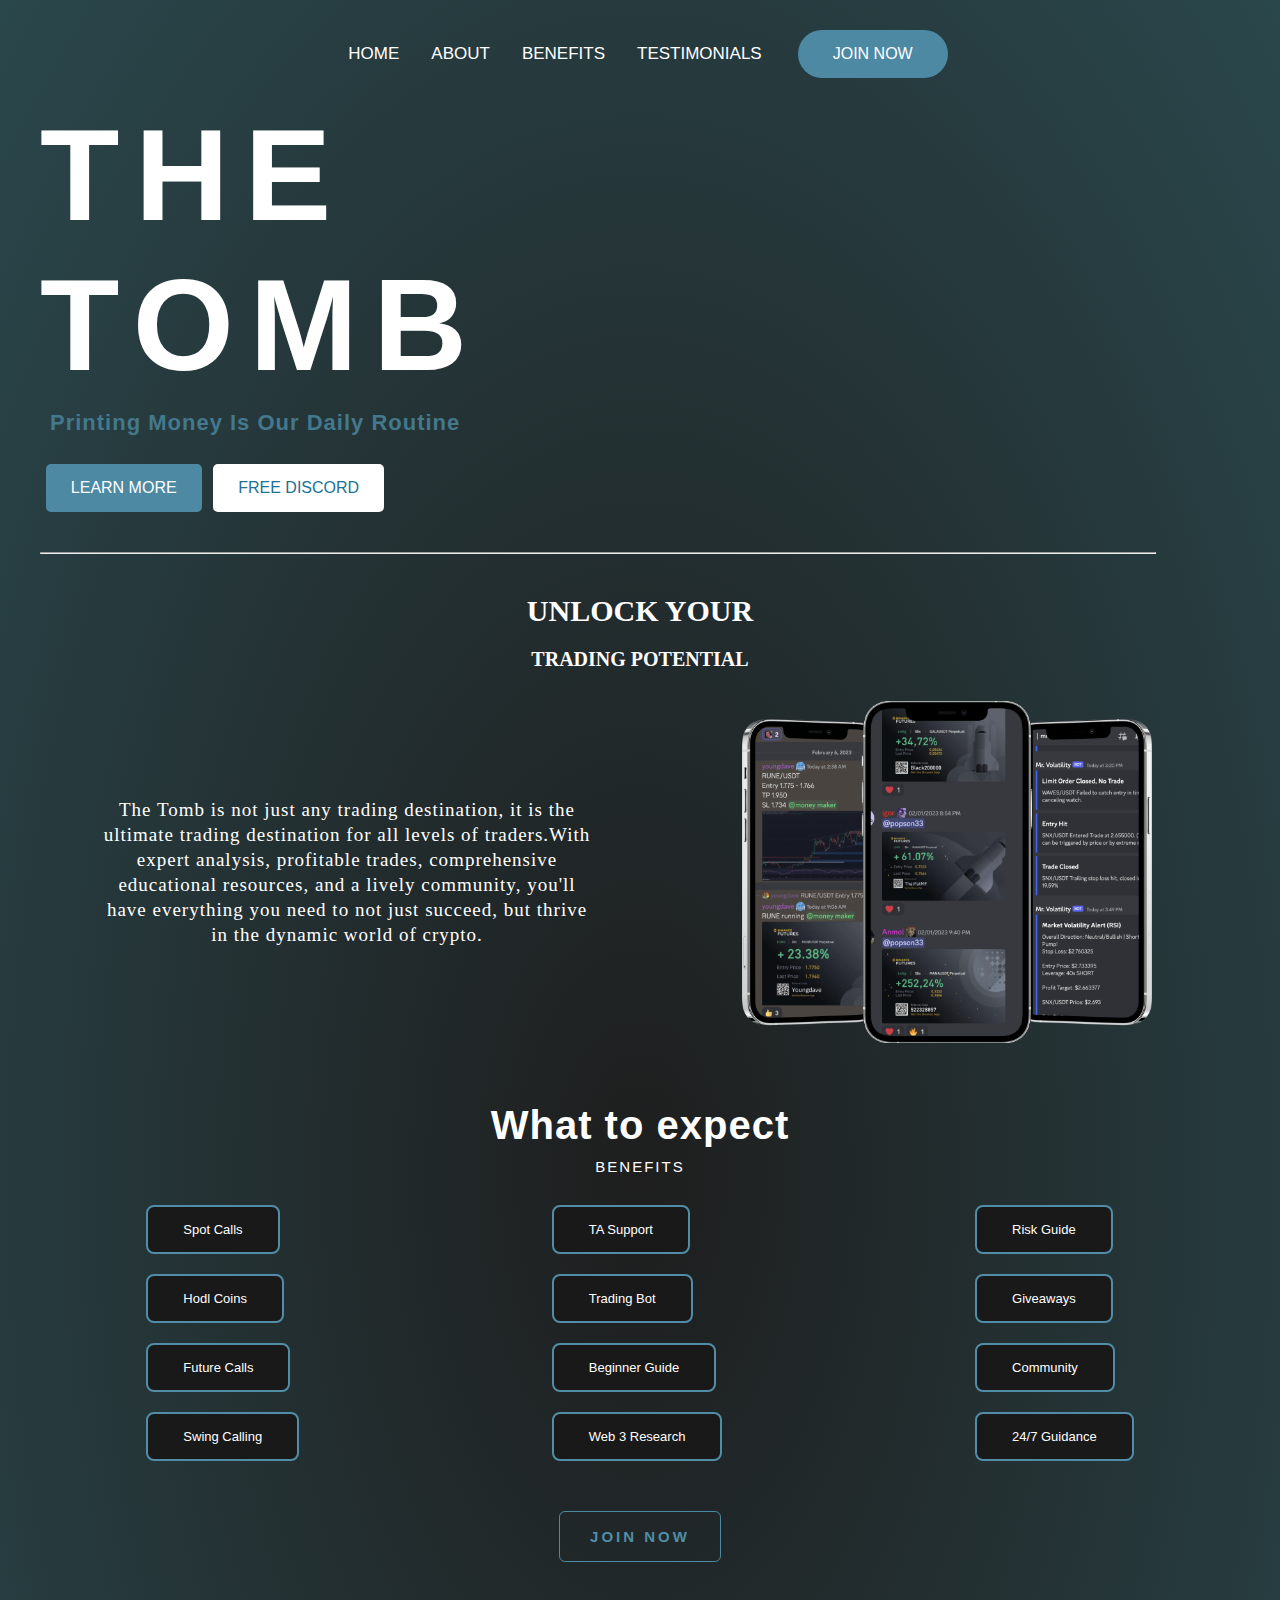
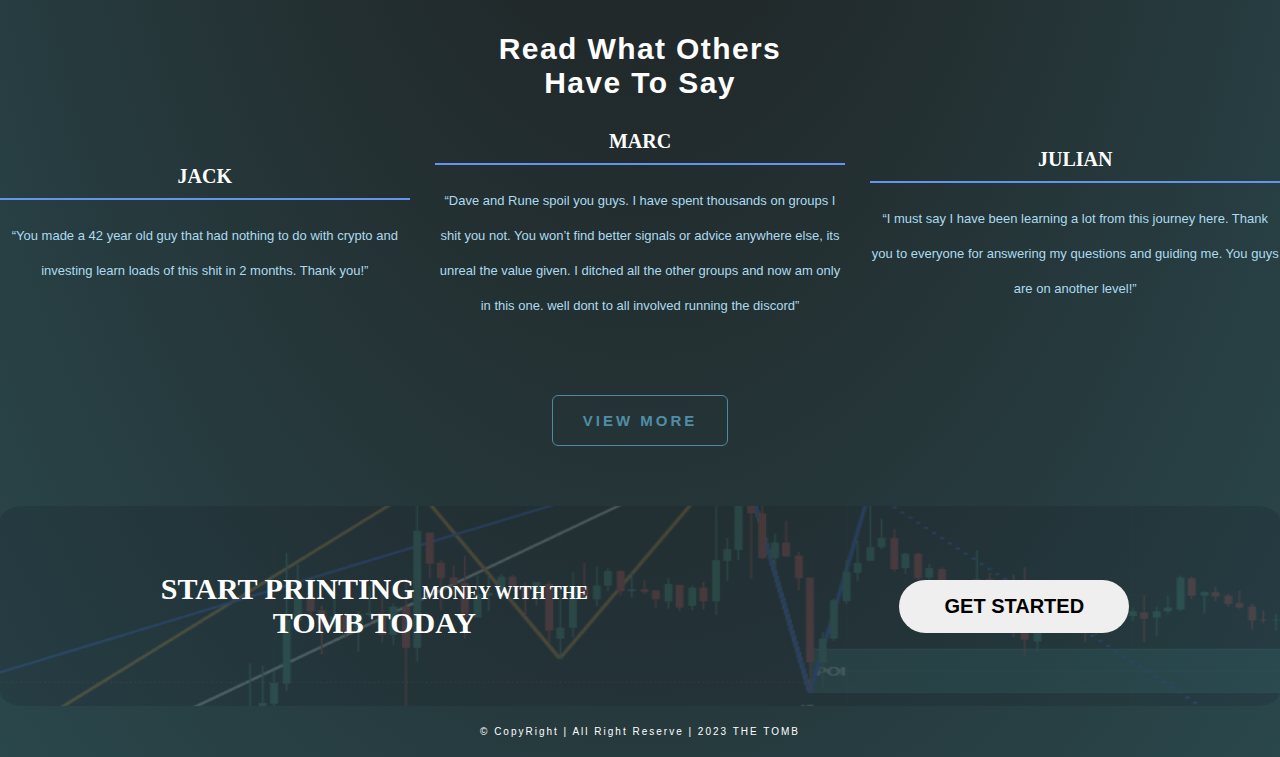
==== The Tomb/The Tomb/index.html @ 19ee851f "Add files via upload" ====
<!DOCTYPE html>
<html lang="en">
<head>
    <meta charset="UTF-8">
    <meta http-equiv="X-UA-Compatible" content="IE=edge">
    <meta name="viewport" content="width=device-width, initial-scale=1.0">
    <link rel="stylesheet" href="style.css">
    <script src="script.js"></script>
    <title>The Tomb</title>
</head>
<body>
    <nav class="navbar">
        <div class="menu">
            <ul>
                <li><a href="#">HOME</a></li>
                <li><a href="#">ABOUT</a></li>
                <li><a href="#">BENEFITS</a></li>
                <li><a href="#">TESTIMONIALS</a></li>
            </ul>
            <div class="joinbtn">
                <button type="button">JOIN NOW</button>
            </div>
        </div>
    </nav>

    <div class="tomb-head">
        <div class="tomb-child">
            <h1>THE <br>TOMB</h1>
            <h2>Printing Money Is Our Daily Routine</h2>
            <div class="buttons">
                <button class="button-1">LEARN MORE</button>
                <button class="button-2">FREE DISCORD</button>
            </div>
            <hr class="line">
        </div>
    </div>

    <div class="part-1">
        <div class="heading_text">
            <h1>UNLOCK YOUR</h1>
            <h2>TRADING POTENTIAL</h2>
        </div>
        <div class="unlock">
           <div class="content">
                <p class="note">The Tomb is not just any trading destination, it is the ultimate trading destination for all levels of traders.With expert analysis, profitable trades, comprehensive educational resources, and a lively community, you'll have everything you need to not just succeed, but thrive in the dynamic world of crypto.</p>
           </div>
           <div class="image">
            <img src="./img/image.png" alt="trade.img" class="image">
        </div>
        </div>
    </div>

    <div class="what-to">
        <h2>What to expect</h2>
        <h4>BENEFITS</h4>
    </div>
    <div class="boxes">
        <div class="row">
            <div>
                <button>Spot Calls</button>
            </div>
            <div>
                <button>Hodl Coins</button>
            </div>
            <div>
                <button>Future Calls</button>
            </div>
            <div>
                <button>Swing Calling</button>
            </div>
        </div>
        <div class="row">
            <div>
                <button>TA Support</button>
            </div>
            <div>
                <button>Trading Bot</button>
            </div>
            <div>
                <button>Beginner Guide</button>
            </div>
            <div>
                <button>Web 3 Research</button>
            </div>
        </div>
        <div class="row row3">
            <div>
                <button>Risk Guide</button>
            </div>
            <div>
                <button>Giveaways</button>
            </div>
            <div>
                <button>Community</button>
            </div>
            <div>
                <button>24/7 Guidance</button>
            </div>
        </div>
        <div class="join_btn">
            <button class="btn-join-2">JOIN NOW</button>
        </div>
    </div>

    <div class="testimonials">
        <h2>Read What Others <span>Have To Say</span></h2>
    </div>

    <div class="tests">
        <div class="test">
            <h3>JACK</h3>
            <br>
            <p>
                “You made a 42 year old guy that had nothing to do with crypto and 
                investing learn loads of this shit in 2 months. Thank you!”
            </p>
        </div>

        <div class="test">
            <h3>MARC</h3>
            <br>
            <p>
                “Dave and Rune spoil you guys.
                 I have spent thousands on groups I shit you not.
                  You won’t find better signals or advice anywhere else,
                   its unreal the value given. 
                   I ditched all the other groups and now am only in this one.
                    well dont to all involved running the discord” 
            </p>
        </div>

        <div class="test">
            <h3>JULIAN</h3>
            <br>
            <p>
                “I must say I have been learning a lot from this journey here.
                 Thank you to everyone for answering my questions and guiding me. 
                 You guys are on another level!”
            </p>
        </div>
        <div class="join_btn">
            <button class="btn-join-2">VIEW MORE</button>
        </div>
    </div>

    <div class="image-2">
        <img src="img/Screenshot 2023-02-09 at 13.41 1 (1).png" alt="">
        <div class="image_text">
            <h2>START PRINTING <span>MONEY WITH THE</span><br> TOMB TODAY</h2>
            <button>GET STARTED</button>
        </div>
    </div>
    
    <footer>
        <p>&copy CopyRight | All Right Reserve | 2023 THE TOMB</p>
    </footer>
</body>
</html>
---- The Tomb/The Tomb/style.css ----
* {
    box-sizing: border-box;
    margin: 0;
    padding: 0;
}

body{
    background: radial-gradient(ellipse, #1E1E1E, #2a474c);
    width: 100%;
}

.navbar{
    width: 100%;
    height: 100px;
}

.menu {
    display: flex;
    justify-content: center;
    align-items: center;
    width: 100%;
    padding: 30px 0px 0px;
}
.menu ul{
    display: flex;
}
.menu li {
    list-style: none;
} 

 .menu li a {
    text-decoration: none;
    color: white;
    padding: 1rem;
    font-family: sans-serif;
    font-weight: 500;
    font-size: 17px;
    position: relative;
}
.menu li a::after{
    content: '';
    width: 0;
    height: 3px;
    position: absolute;
    bottom: -2px;
    left: 0;
    background-color:#5893ac;
    transition: all 0.5s;
}
.menu li a:hover::after{
    width: 100%;
}
.joinbtn{
    padding-left: 20px;
}
.joinbtn button{
    border-radius: 100px;
    background-color: #4D89A3;
    color: white;
    padding:15px 35px;
    border: none;
    outline: none;
    transition: all 0.3s;
    font-size: 16px;
}
.joinbtn button:hover{
    background-color: #0e3f54;
    width: 100%;
}

.tomb-head{
    display: flex;
    justify-content: center;
    align-items: center;
}

.tomb-child{
    width: 100%;
    display:flex;
    justify-content: flex-start;
    align-items: flex-start;
    flex-direction: column;
    padding: 0px 0px 0px 40px;
}

.tomb-child h1 {
    color: white;
    font-family: sans-serif;
    font-weight: bold;
    font-size: 130px;
    letter-spacing: 0.12em;
    font-weight: 800;
}

.tomb-child h2 {
    color: #44788c;
    text-align: start;
    font-family: sans-serif;
    font-size: 22px;
    font-weight: 600;
    letter-spacing: 1px;
    
}
.buttons{
    padding-top: 18px;
    display: flex;
    justify-content: space-around;
    align-items: center;
    width: 350px;
}
.buttons .button-1,.button-2{
    padding: 15px 25px;
    border: none;
    outline: none;
    border-radius: 5px;
    font-family: sans-serif;
    font-size: 16px;
    font-weight: 500;
    background-color: #4d89a3;
    color: #ffffff;
    transition: all 0.4s;
}
.button-1:hover{
    background-color: #0e3f54;
}
.buttons .button-2{
    background-color:#fff;
    color: #207194;
}
.button-2:hover{
    background-color: #0e3f54;
}

hr.line{
    margin-top: 40px;
    width: 90%;
}

.part-1{
    width: 100%;
    padding: 30px 20px;
}
.heading_text h1,h2{
    color: #fff;
    text-align:center;
    padding: 10px;
    font-size: 30px;
}
.heading_text h2{
    font-size: 20px;
}
.unlock{
    display:flex;
    justify-content: space-around;
    align-items: center;
}
.content{
    width: 45%;
    padding: 20px;
}
.unlock .content p{
    color: #fff;
    line-height: 25px;
    letter-spacing: 1px;
    padding: 10px;
    font-size: 19px;
    text-align: center;
}
.unlock .image{
    display: flex;
    justify-content: center;
    align-items: center;
    padding: 10px 30px 10px 10px;
}
.unlock .image img{
    width: 450px;
    z-index: -1;
}
.btn-join{
    background-color: #4d89a3;
    color: white;
    border: 1px solid #4d89a3;
    border-radius: 5px;
    height: 25px;
    width: 80px;
    font-family: sans-serif;
    font-weight: bold;
    font-size: 10px;
}

.what-to h2{
    color: #fff;
    font-family: sans-serif;
    font-size: 40px;
    letter-spacing:1px;
    text-align: center;
}

.what-to h4{
    color: white;
    font-family: sans-serif;
    letter-spacing: 2px;
    font-size: 15px;
    font-weight: 400;
    text-align: center;
}

.boxes {
    display: flex;
    justify-content: space-around;
    align-items:center;
    flex-wrap: wrap;
    padding: 20px;
}

.boxes > .row div > button {
    background-color: #191919;
    color: white;
    border: 2px solid #518DA6;
    border-radius: 8px;
    padding: 15px 35px;
    text-align: center;
    font-family: sans-serif;
    font-size: 13px;
    margin: 10px 0px;
    transition: all 0.4s;
  }

  .boxes > .row div > button:hover {
    background-color: #5893ac;
  }
.join_btn{
    width: 100%;
    display: flex;
    justify-content: center;
    padding: 40px 0px;
}
.btn-join-2{
    background-color: transparent;
    color: #518DA6;
    border: 1px solid #4d89a3;
    border-radius: 6px;
    padding: 16px 30px;
    font-family: sans-serif;
    font-weight: bold;
    font-size: 15px;
    letter-spacing: 0.2em;
    transition: all 0.3s;
}
.join_btn .btn-join-2:hover{
    background-color: #0e3f54;
}

.testimonials {
    color: #44788c;
    font-family: sans-serif;
    font-size: 20px;
    letter-spacing: 0.07em;
}

.testimonials h2 span {
    display: block;
}

.tests {
    display: flex;
    justify-content: space-between;
    align-items: center;
    flex-wrap: wrap;
    width: 100%;
    padding: 20px 0px 20px;
}
  
.test {
    width: 32%;
    margin-bottom: 2rem;
    text-align: center;
}
  
.test h3 {
    color: #fff;
    font-size: 20px;
    border-bottom: 2px solid cornflowerblue;
    padding-bottom: 10px;
}

  
  .test p {
    font-family: sans-serif;
    color: #ACDBEF;
    font-size: 13px;
    line-height: 35px;
  }
  
  .test hr {
    width: 40px;
    margin: 0 auto;
    margin-top: 1rem;
    border: none;
    border-top: 1px solid #44788c;
  }

  .test-btn{
    background-color: transparent;
    color: #518DA6;
    border: 1px solid #4d89a3;
    border-radius: 3px;
    height: 25px;
    width: 100px;
    font-family: sans-serif;
    font-weight: bold;
    font-size: 10px;
    letter-spacing: 0.2em;
  }

  .image-2 {
    display: flex;
    flex-direction: row;
    justify-content: center;
    align-items: center;
}
.image-2 img{
    width:100%;
    height: 200px;
}
.image_text{
    width: 100%;
    position: absolute;
    display: flex;
    justify-content: space-around;
    align-items: center;
}


.image-2 .image_text button{
    padding: 15px 45px;
    border: none;
    outline: none;
    border-radius: 50px;
    font-family: sans-serif;
    font-weight: bold;
    font-size: 20px;
    text-align: center;
}
.image_text button:hover{
    background-color: #0e3f54;
}
.image_text h2 span{
    font-size:18px;
}
footer{
    display: flex;
    justify-content: center;
    align-items: center;
    padding: 20px 0px;
}

footer > p{
    color: white;
    font-family: sans-serif;
    letter-spacing: 0.2em;
    font-size: 10px;
}
@media screen and (max-width:768px) {
    .menu {
        display: flex;
        justify-content: flex-end;
        align-items: flex-end;
        width: 100%;
        padding: 20px;
    }
    .tomb-child h1 {
        color: white;
        font-family: sans-serif;
        font-weight: bold;
        font-size: 90px;
        letter-spacing: 0.12em;
        font-weight: 800;
    }
    .joinbtn button{
        padding:15px 35px;
    }
    .unlock{
        display:flex;
        justify-content: space-around;
        align-items: center;
        flex-direction: column;
    }
    .content{
        width: 100%;
        padding: 20px 5px;
    }
    .unlock .image img{
        width: 350px;
        z-index: -1;
    }
    .tests {
        display: flex;
        justify-content: space-between;
        align-items: center;
        width: 100%;
    }
    .tests .test{
        width: 45%;
    }
}
@media screen and (max-width:600px) {
    .menu {
        display: flex;
        justify-content: flex-end;
        align-items: flex-end;
        flex-direction: column;
        width: 100%;
        padding: 30px 0px 0px;
        margin-bottom: 30px;
    }
    .joinbtn{
        padding: 0px 15px 30px 0px;
    }
    .tomb-child h1 {
        color: white;
        font-family: sans-serif;
        font-weight: bold;
        font-size: 60px;
        letter-spacing: 0.12em;
        font-weight: 800;
    }
    .tests {
        display: flex;
        justify-content: space-between;
        align-items: center;
        flex-direction: column;
        width: 100%;
    }
    .tests .test{
        width: 100%;
    }
    .boxes .row3{
        display:flex;
        justify-content: space-around;
        flex-wrap: wrap;
    }
}
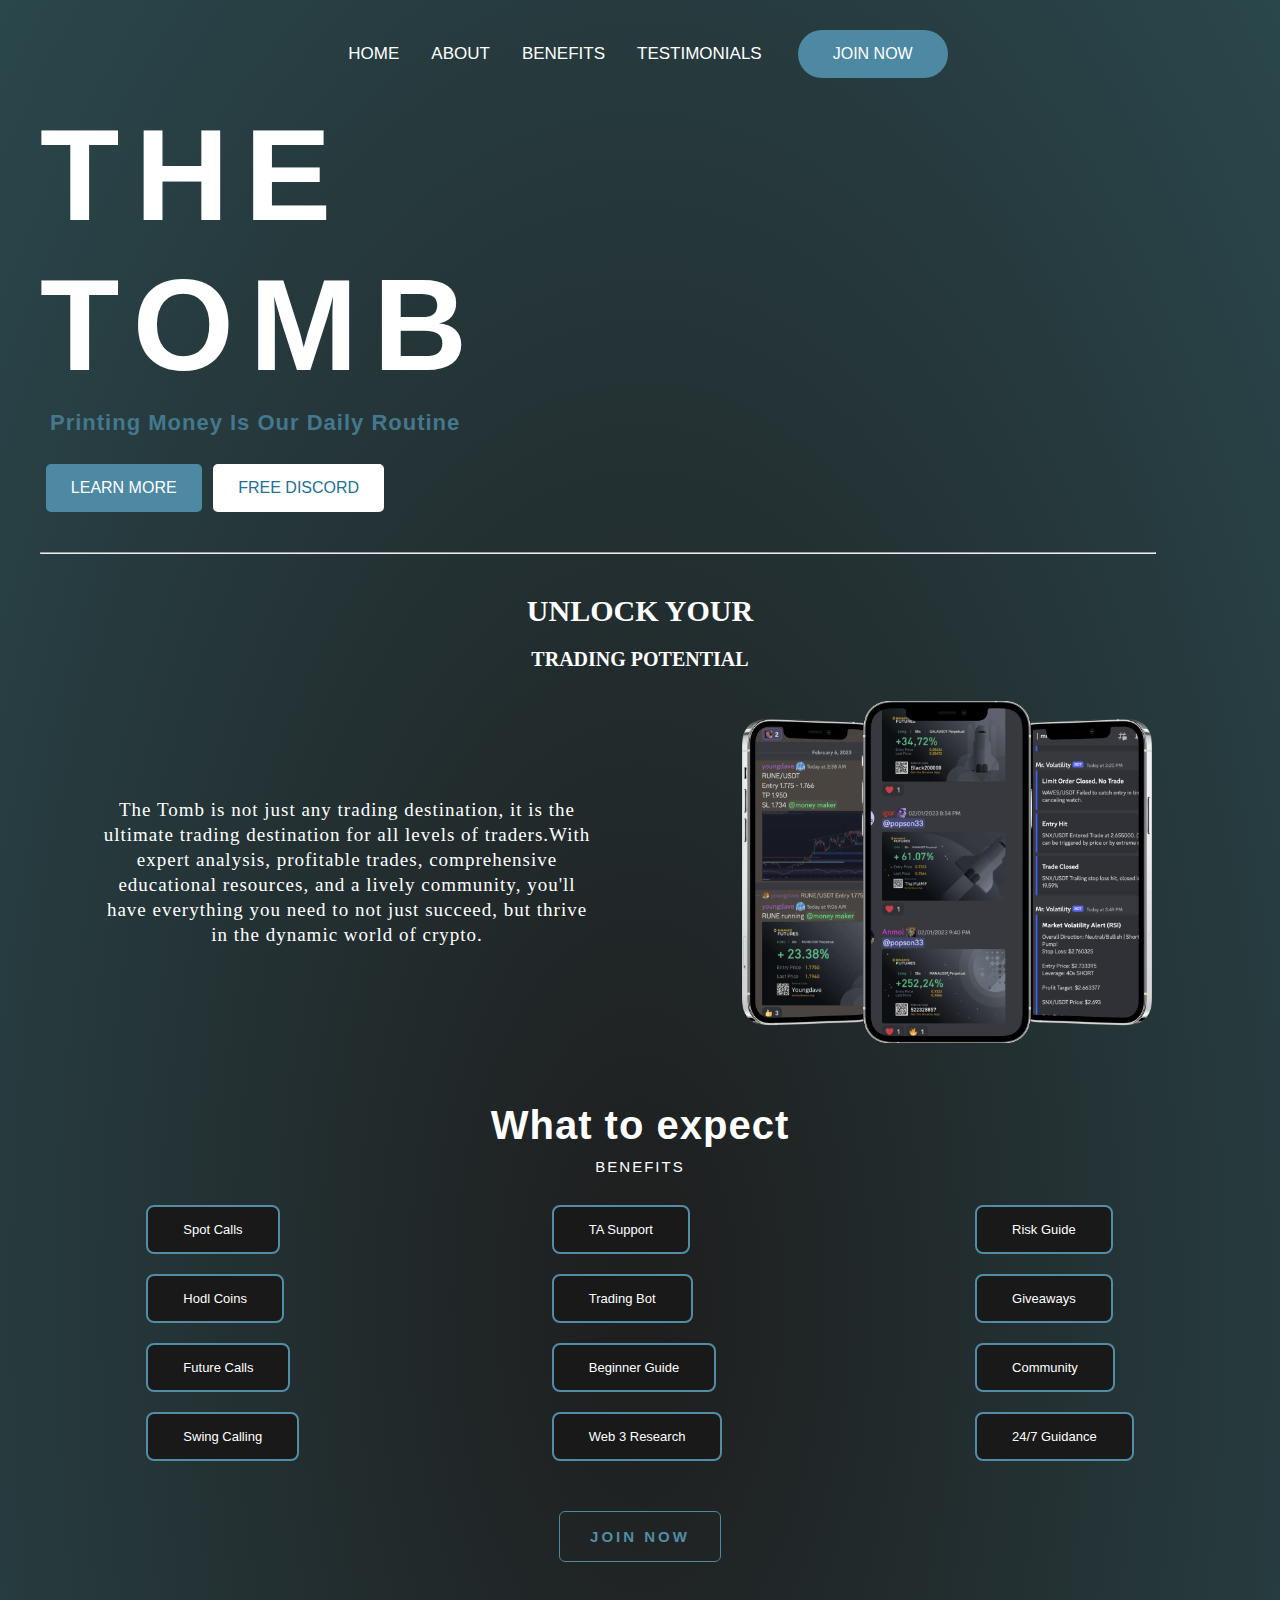
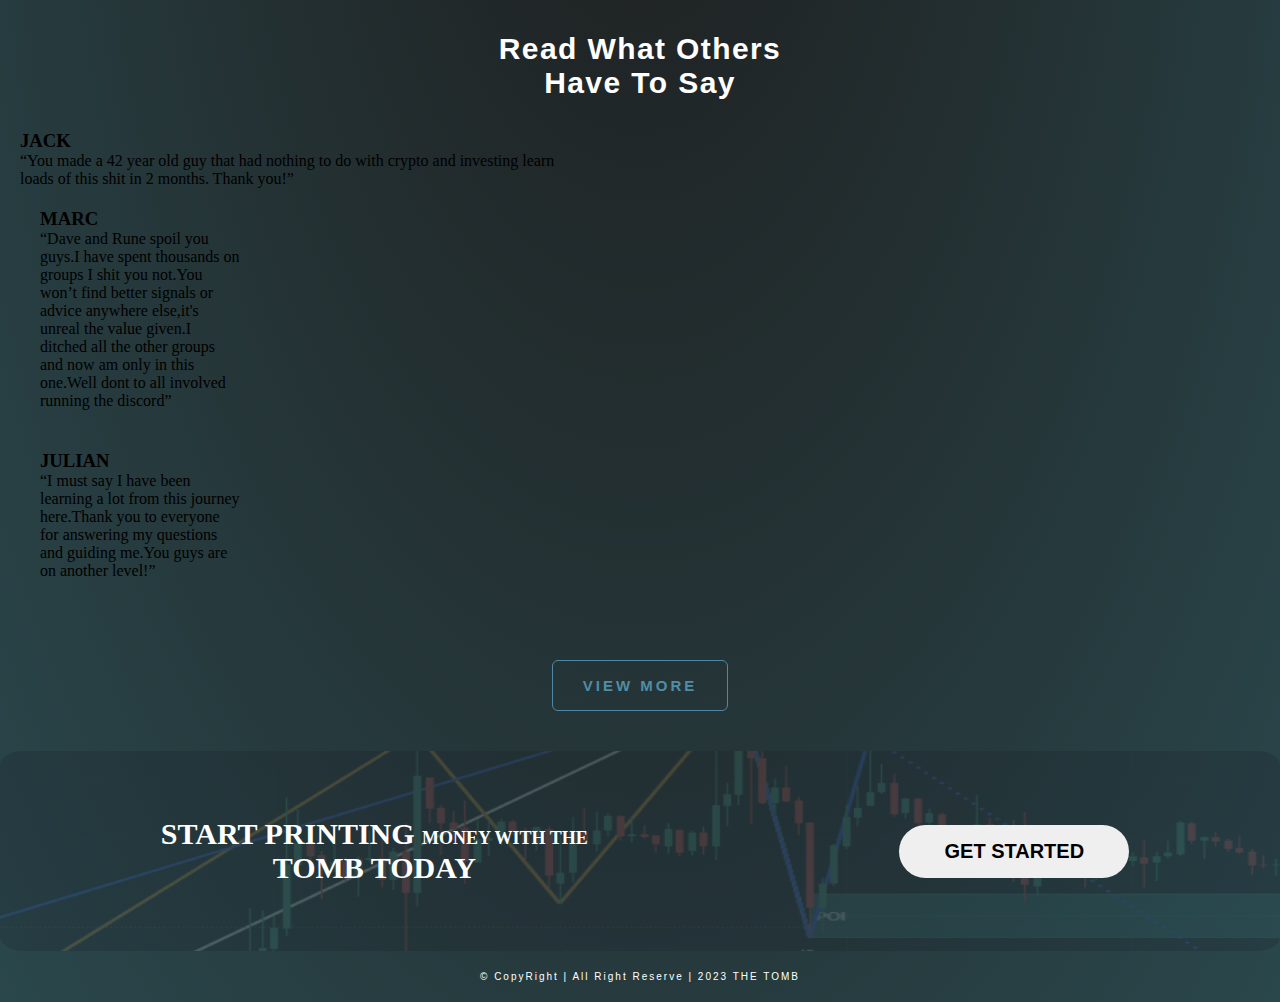
==== commit cb74d70a: "Update index.html" ====
--- a/The Tomb/The Tomb/index.html
+++ b/The Tomb/The Tomb/index.html
@@ -22,7 +22,6 @@
             </div>
         </div>
     </nav>
-
     <div class="tomb-head">
         <div class="tomb-child">
             <h1>THE <br>TOMB</h1>
@@ -34,7 +33,6 @@
             <hr class="line">
         </div>
     </div>
-
     <div class="part-1">
         <div class="heading_text">
             <h1>UNLOCK YOUR</h1>
@@ -55,45 +53,45 @@
         <h4>BENEFITS</h4>
     </div>
     <div class="boxes">
-        <div class="row">
-            <div>
+        <div class="row row1">
+            <div class="col">
                 <button>Spot Calls</button>
             </div>
-            <div>
+            <div class="col">
                 <button>Hodl Coins</button>
             </div>
-            <div>
+            <div class="col">
                 <button>Future Calls</button>
             </div>
             <div>
                 <button>Swing Calling</button>
-            </div>
+            </div class="col">
         </div>
-        <div class="row">
-            <div>
+        <div class="row row2">
+            <div class="col">
                 <button>TA Support</button>
             </div>
-            <div>
+            <div class="col">
                 <button>Trading Bot</button>
             </div>
-            <div>
+            <div class="col">
                 <button>Beginner Guide</button>
             </div>
-            <div>
+            <div class="col">
                 <button>Web 3 Research</button>
             </div>
         </div>
         <div class="row row3">
-            <div>
+            <div class="col">
                 <button>Risk Guide</button>
             </div>
-            <div>
+            <div class="col">
                 <button>Giveaways</button>
             </div>
-            <div>
+            <div class="col">
                 <button>Community</button>
             </div>
-            <div>
+            <div class="col">
                 <button>24/7 Guidance</button>
             </div>
         </div>
@@ -106,43 +104,23 @@
         <h2>Read What Others <span>Have To Say</span></h2>
     </div>
 
-    <div class="tests">
-        <div class="test">
+    <div class="test_cont">
+        <div class="content">
             <h3>JACK</h3>
-            <br>
-            <p>
-                “You made a 42 year old guy that had nothing to do with crypto and 
-                investing learn loads of this shit in 2 months. Thank you!”
-            </p>
+            <p>“You made a 42 year old guy that had nothing to do with crypto and investing learn loads of this shit in 2 months. Thank you!”</p>
+        </di>
+        <div class="content">
+            <h3>MARC</h3>
+            <p>“Dave and Rune spoil you guys.I have spent thousands on groups I shit you not.You won’t find better signals or advice anywhere else,it's unreal the value given.I ditched all the other groups and now am only in this one.Well dont to all involved running the discord”</p>
         </div>
-
-        <div class="test">
-            <h3>MARC</h3>
-            <br>
-            <p>
-                “Dave and Rune spoil you guys.
-                 I have spent thousands on groups I shit you not.
-                  You won’t find better signals or advice anywhere else,
-                   its unreal the value given. 
-                   I ditched all the other groups and now am only in this one.
-                    well dont to all involved running the discord” 
-            </p>
-        </div>
-
-        <div class="test">
+        <div class="content">
             <h3>JULIAN</h3>
-            <br>
-            <p>
-                “I must say I have been learning a lot from this journey here.
-                 Thank you to everyone for answering my questions and guiding me. 
-                 You guys are on another level!”
-            </p>
-        </div>
-        <div class="join_btn">
-            <button class="btn-join-2">VIEW MORE</button>
+            <p>“I must say I have been learning a lot from this journey here.Thank you to everyone for answering my questions and guiding me.You guys are on another level!”</p>
         </div>
     </div>
-
+    <div class="join_btn">
+        <button class="btn-join-2">VIEW MORE</button>
+    </div>
     <div class="image-2">
         <img src="img/Screenshot 2023-02-09 at 13.41 1 (1).png" alt="">
         <div class="image_text">
@@ -150,9 +128,8 @@
             <button>GET STARTED</button>
         </div>
     </div>
-    
     <footer>
         <p>&copy CopyRight | All Right Reserve | 2023 THE TOMB</p>
     </footer>
 </body>
-</html>+</html>
